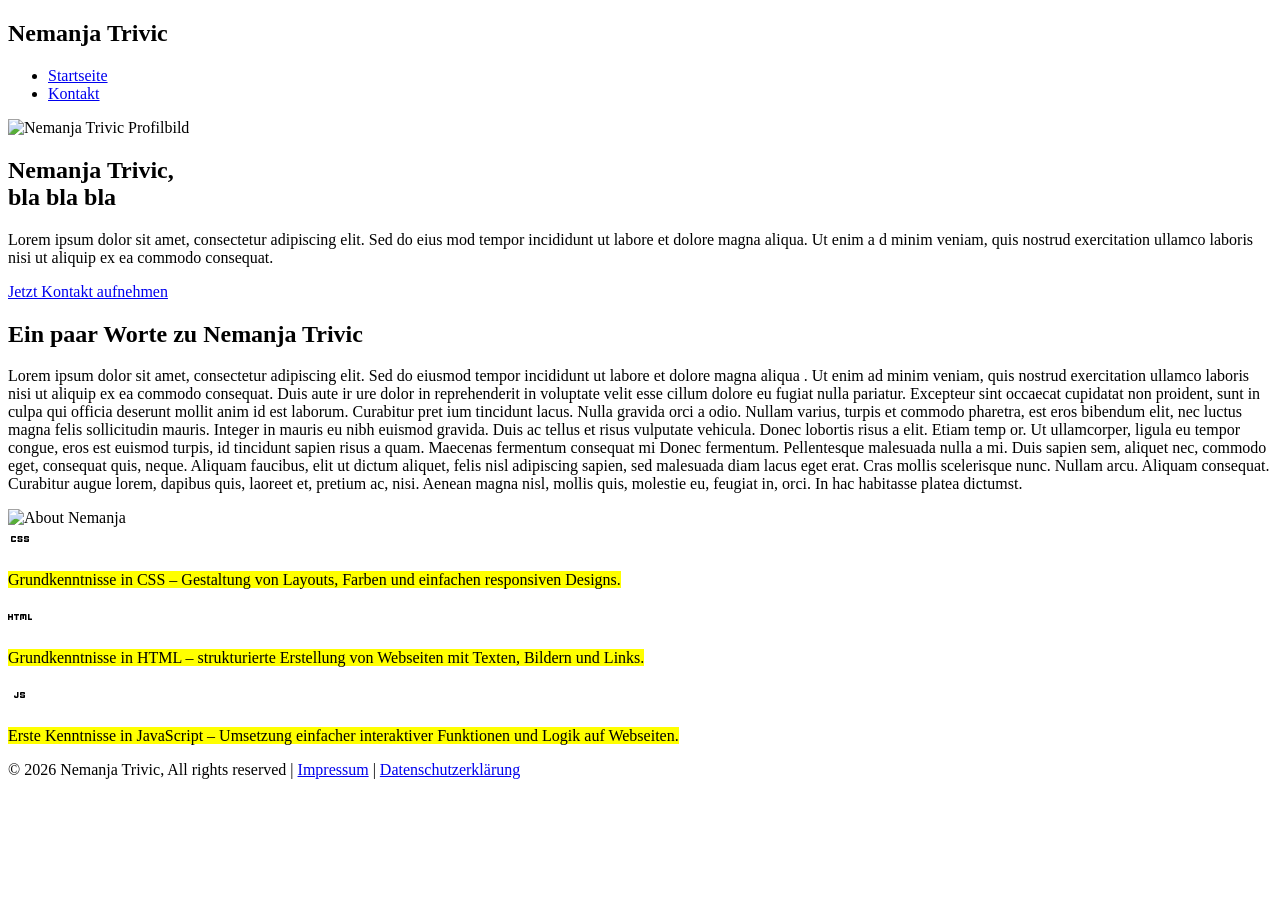
==== index.html @ 818f238e "Add files via upload" ====
<!DOCTYPE html>
<html lang="de">
<head>
    <meta charset="utf-8" />
    <meta name="viewport" content="width=device-width, initial-scale=1">
    <meta name="description" content="Hier findest du das komplette Nemanja Trivic Portfolio">
    <meta name="keywords" content="Nemanja Trivic Portfolio">
    <title>Nemanja Trivic Portfolio Website</title>
    <link rel="stylesheet" href="https://fonts.googleapis.com/css2?family=Material+Symbols+Outlined:opsz,wght,FILL,GRAD@24,400,0,0&icon_names=css,html,javascript" />
    <link rel="stylesheet" href="css/style.css">
</head>
<body>
    <header>
        <nav id="main-nav">
            <div class="standard-container">
                <h1>Nemanja Trivic</h1>
                <ul>
                    <li><a class="active-page" href="Portfolio.html">Startseite</a></li>
                    <li><a href="Kontakt.html">Kontakt</a></li>
                </ul>
            </div>
        </nav>
        <div id="welcome">
            <div class="standard-container">
                <div class="welcome-img">
                    <img src="slike/profilna.jpg" alt="Nemanja Trivic Profilbild" />
                </div>
                <div class="welcome-content">
                    <h2><span class="text-highlighted">Nemanja Trivic,</span><br>bla bla bla</h2>
                    <p>
                        Lorem ipsum dolor sit amet, consectetur adipiscing elit. Sed do eius
                        mod tempor incididunt ut labore et dolore magna aliqua. Ut enim a
                        d minim veniam, quis nostrud exercitation ullamco laboris nisi ut aliquip ex ea commodo consequat.
                    </p>
                    <a class="btn" href="Kontakt.html">Jetzt Kontakt aufnehmen</a>
                </div>
            </div>
        </div>
    </header>
    <section id="about">
        <div class="standard-container">
            <div class="about-content">
                <h2><span class="text-highlighted">Ein paar Worte</span> zu Nemanja Trivic</h2>
                <p>
                    Lorem ipsum dolor sit amet, consectetur adipiscing elit. Sed do eiusmod tempor incididunt ut labore et dolore magna aliqua
                    . Ut enim ad minim veniam, quis nostrud exercitation ullamco laboris nisi ut aliquip ex ea commodo consequat. Duis aute ir
                    ure dolor in reprehenderit in voluptate velit esse cillum dolore eu fugiat nulla pariatur.
                    Excepteur sint occaecat cupidatat non proident, sunt in culpa qui officia deserunt mollit anim id est laborum. Curabitur pret
                    ium tincidunt lacus. Nulla gravida orci a odio. Nullam varius, turpis et commodo pharetra, est eros bibendum elit, nec luctus magna felis sollicitudin mauris.
                    Integer in mauris eu nibh euismod gravida. Duis ac tellus et risus vulputate vehicula. Donec lobortis risus a elit. Etiam temp
                    or. Ut ullamcorper, ligula eu tempor congue, eros est euismod turpis, id tincidunt sapien risus a quam. Maecenas fermentum consequat mi
                    Donec fermentum. Pellentesque malesuada nulla a mi. Duis sapien sem, aliquet nec, commodo eget, consequat quis, neque. Aliquam
                    faucibus, elit ut dictum aliquet, felis nisl adipiscing sapien, sed malesuada diam lacus eget erat. Cras mollis scelerisque nunc. Nullam arcu.
                    Aliquam consequat. Curabitur augue lorem, dapibus quis, laoreet et, pretium ac, nisi. Aenean magna nisl, mollis quis, molestie eu, feugiat in, orci. In hac habitasse platea dictumst.
                </p>
            </div>
                <div class="about-img">
                <img src="slike/senka.jpg" alt="About Nemanja" />
            </div>
        </div>
    </section>
    <section id="skills">
        <div class="standard-container">
            <div class="skill">
                <span class="material-symbols-outlined">css</span>
                <p><mark class="marker">Grundkenntnisse in CSS – Gestaltung von Layouts, Farben und einfachen responsiven Designs.</mark></p>
            </div>
            <div class="skill">
                <span class="material-symbols-outlined">html</span>
                <p><mark class="marker">Grundkenntnisse in HTML – strukturierte Erstellung von Webseiten mit Texten, Bildern und Links.</mark></p>
            </div>
            <div class="skill">
                 <span class="material-symbols-outlined">javascript</span>
                 <p><mark class="marker">Erste Kenntnisse in JavaScript – Umsetzung einfacher interaktiver Funktionen und Logik auf Webseiten.</mark></p>
             </div>
        </div>
    </section>
    <footer id="main-footer">
        <div class="standard-container">
            <p>&copy; 2026 Nemanja Trivic, All rights reserved | <a href="Impressum.html">Impressum</a> | <a href="Datenschutzklärung.html">Datenschutzerklärung</a></p>
        </div>
    </footer>
</body>
</html>
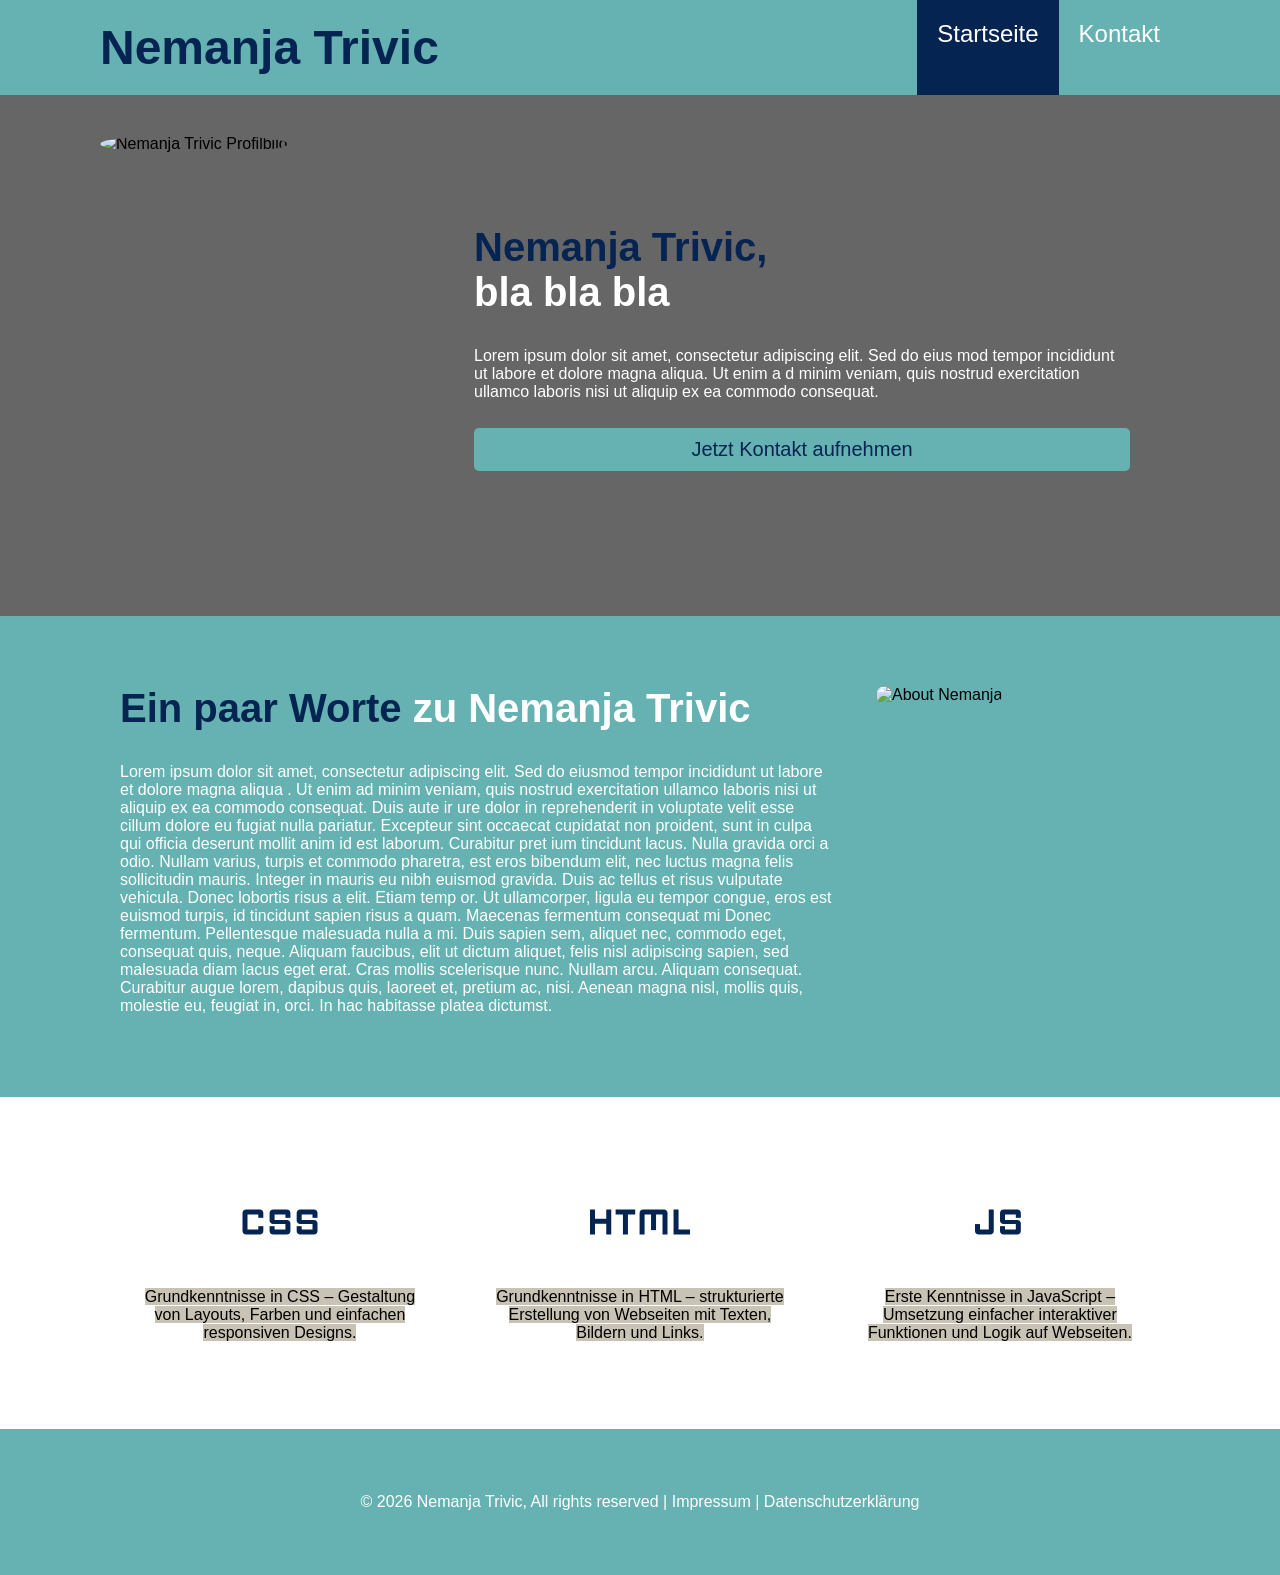
==== commit faa0302a: "Update index.html" ====
--- a/index.html
+++ b/index.html
@@ -7,7 +7,7 @@
     <meta name="keywords" content="Nemanja Trivic Portfolio">
     <title>Nemanja Trivic Portfolio Website</title>
     <link rel="stylesheet" href="https://fonts.googleapis.com/css2?family=Material+Symbols+Outlined:opsz,wght,FILL,GRAD@24,400,0,0&icon_names=css,html,javascript" />
-    <link rel="stylesheet" href="css/style.css">
+    <link rel="stylesheet" href="style.css">
 </head>
 <body>
     <header>
@@ -81,4 +81,4 @@
         </div>
     </footer>
 </body>
-</html>+</html>
--- a/style.css
+++ b/style.css
@@ -0,0 +1,343 @@
+﻿  *{
+    font-family: Arial, Helvetica, sans-serif;
+    box-sizing: border-box;
+    padding: 0px;
+    margin: 0px;
+    }
+
+    h1, h2, h3, h4, h5, h6 {
+        padding-bottom: 20px;
+    }
+
+a {
+    color: #66b2b2;
+    text-decoration: none;
+}
+
+    p{
+        padding-top: 12px;
+        padding-bottom: 12px;
+    }
+
+    /* ----- Hilfsklassen -----*/
+
+    .standard-container {
+        max-width: 1080px;
+        margin: 0 auto;
+      
+    }
+
+.text-highlighted {
+    color: #052452;
+}
+
+.btn {
+    display: block;
+    font-size: 20px;
+    background-color: #66b2b2;
+    color: #052452;
+    padding: 10px 15px;
+    text-align: center;
+    border-radius: 5px;
+    margin: 15px 0px;
+}
+
+    .btn:hover {
+        background-color: #052452;
+        color: white;
+    }
+    /* ----- Navigationsleiste -----*/
+
+#main-nav {
+    background-color: #66b2b2;
+}
+
+    #main-nav::after {
+        content: "";
+        display: block;
+        clear: both;
+    }
+
+    #main-nav h1 {
+        font-size: 3rem;
+        float: left;
+        color: #052452;
+        padding-top: 20px;
+    }
+
+    #main-nav a {
+        color: white;
+    }
+
+    #main-nav ul {
+        float: right;
+        list-style: none;
+    }
+
+
+     #main-nav ul li {
+        float: left;
+     }
+
+     #main-nav ul li a {
+            display: block;
+            font-size: 24px;
+            padding: 20px;
+            text-align: center;
+      }
+
+        #main-nav ul li a:hover {
+            background-color: #052452;
+            color: white;
+            height: 95px;
+        }
+
+        #main-nav ul li a.active-page {
+            background-color: #052452;
+            color: white;
+            height: 95px;
+        }
+
+
+
+         /* ----- Wilkommens Sektion -----*/
+
+      #welcome {
+          background-image: linear-gradient(rgba(0,0,0,0.6), rgba(0,0,0,0.6)), url(../slike/pozadina.jpg);
+          background-repeat: no-repeat;
+          background-size: cover;
+          min-height: 500px;
+      }
+
+      #welcome::after{
+          content: "";
+          display: block;
+          clear: both;
+      }
+
+      #welcome .welcome-content {
+          float: right;
+          width: 70%;
+          color: white;
+          padding: 130px 50px;
+      }
+      #welcome .welcome-img{
+          float: left;
+          width: 30%;
+          padding-top: 40px;
+      }
+      #welcome .welcome-img img {
+          border-radius: 50%;
+          width: 180px;
+          height: 400px;
+      }
+
+      #welcome .welcome-content h2{
+          font-size: 40px;
+      }
+
+/* ----- About Sektion -----*/
+
+        #about {
+        background-color: #66b2b2;
+        padding-top: 50px;
+        padding-bottom: 50px;
+        }
+       #about::after{
+           content: "";
+           display: block;
+           clear: both;
+       }
+
+
+      #about .about-content {
+           float: left;
+           width: 70%;
+           color: white;
+           padding: 20px;
+      }
+
+      #about .about-img {
+           float: left;
+           width: 30%;
+           padding: 20px;
+      }
+
+      #about .about-img img{
+           width: 100%;
+           border-radius: 10px;
+      }
+
+      #about .about-content h2 {
+          font-size: 40px;
+      }
+
+/* ----- Skill Sektion -----*/
+
+       #skills {
+            padding-top: 40px;
+            padding-bottom: 40px;
+       }
+
+       #skills::after{
+           content:"";
+           display: block;
+           clear: both;
+       }
+
+        #skills .skill {
+            float: left;
+            width: 33.33%;
+            text-align: center;
+            padding: 35px;
+        }
+
+        #skills .material-symbols-outlined {
+            font-size: 100px;
+            color: #052452;
+        }
+        #skills .marker {
+            background: #c8c3b4;
+            padding: 0px;
+        }
+
+/* ----- Footer -----*/
+
+        #main-footer {
+            background-color: #66b2b2;
+            min-height: 120px;
+            padding: 52px;
+        }
+
+        #main-footer p {
+            text-align: center;
+            color: white;
+        }
+
+        #main-footer p a {
+            color: white;
+        }
+
+
+/* ----- Kontakt -----*/
+        
+        #contact-options {
+            margin-top: -150px;
+            padding-bottom: 100px;
+        }
+
+        #contact-heading {
+            background-image: linear-gradient(rgba(0,0,0,0.6), rgba(0,0,0,0.6)), url(../slike/pozadina.jpg);
+            background-repeat: no-repeat;
+            background-size: cover;
+            min-height: 500px;
+        }
+
+        #contact-heading .heading-content{
+            color: white;
+            padding: 130px 0px;
+        }
+
+        #contact-heading .heading-content h2{
+            font-size: 40px;
+        }
+
+        #contact-heading .heading-content p {
+             font-size: 20px;
+        }
+
+        #contact-options .contact-option {
+            float: left;
+            width: 31.33%;
+            margin: 1%;
+            text-align: center;
+            padding: 35px;
+            background-color: #66b2b2;
+            min-height: 300px;
+            border-radius: 10px;
+        }
+
+        #contact-options:after{
+            content:"";
+            display: block;
+            clear: both;
+        }
+
+        #contact-options .contact-icon{
+            height: 40px;
+            width: 40px;
+        }
+
+        #contact-options .contact-option h3 {
+            color: #052452;
+            font-size: 25px;
+            padding-top: 15px;
+        }
+        #contact-options .contact-option p{
+            color: white;
+           line-height: 1.7em;
+        }
+
+/* ----- Datenschutz -----*/
+
+
+        #daten-heading {
+            background-image: linear-gradient(rgba(0,0,0,0.6), rgba(0,0,0,0.6)), url(../slike/pozadina.jpg);
+            background-repeat: no-repeat;
+            background-size: cover;
+            min-height: 500px;
+        }
+
+        #daten-heading .daten-content {
+            color: white;
+            padding-top: 130px;
+            padding-bottom: 50px;
+        }
+
+        #daten-heading .daten-content h2 {
+            font-size: 40px;
+        }
+
+        #daten-heading .daten-content p {
+            font-size: 18px;
+            padding: 20px;
+            line-height: 1.4em;
+        }
+
+            #daten-heading .material-symbols-outlined {
+                font-size: 100px;
+                color: #052452;
+                padding: 40px;
+            }
+
+/* ----- Impressum -----*/
+
+        #impressum-id {
+            background-image: linear-gradient(rgba(0,0,0,0.6), rgba(0,0,0,0.6)), url(../slike/pozadina.jpg);
+            background-repeat: no-repeat;
+            background-size: cover;
+            min-height: 500px;
+        }
+
+        #impressum-id .impressum-content {
+            color: white;
+            padding-top: 130px;
+            padding-bottom: 50px;
+        }
+
+        #impressum-id .impressum-content h2 {
+            font-size: 40px;
+        }
+
+        #impressum-id .impressum-content p {
+            font-size: 18px;
+            padding: 20px;
+            line-height: 1.4em;
+        }
+        #impressum-id .material-symbols-outlined {
+            font-size: 100px;
+            color: #052452;
+            padding: 40px;
+        }
+
+        
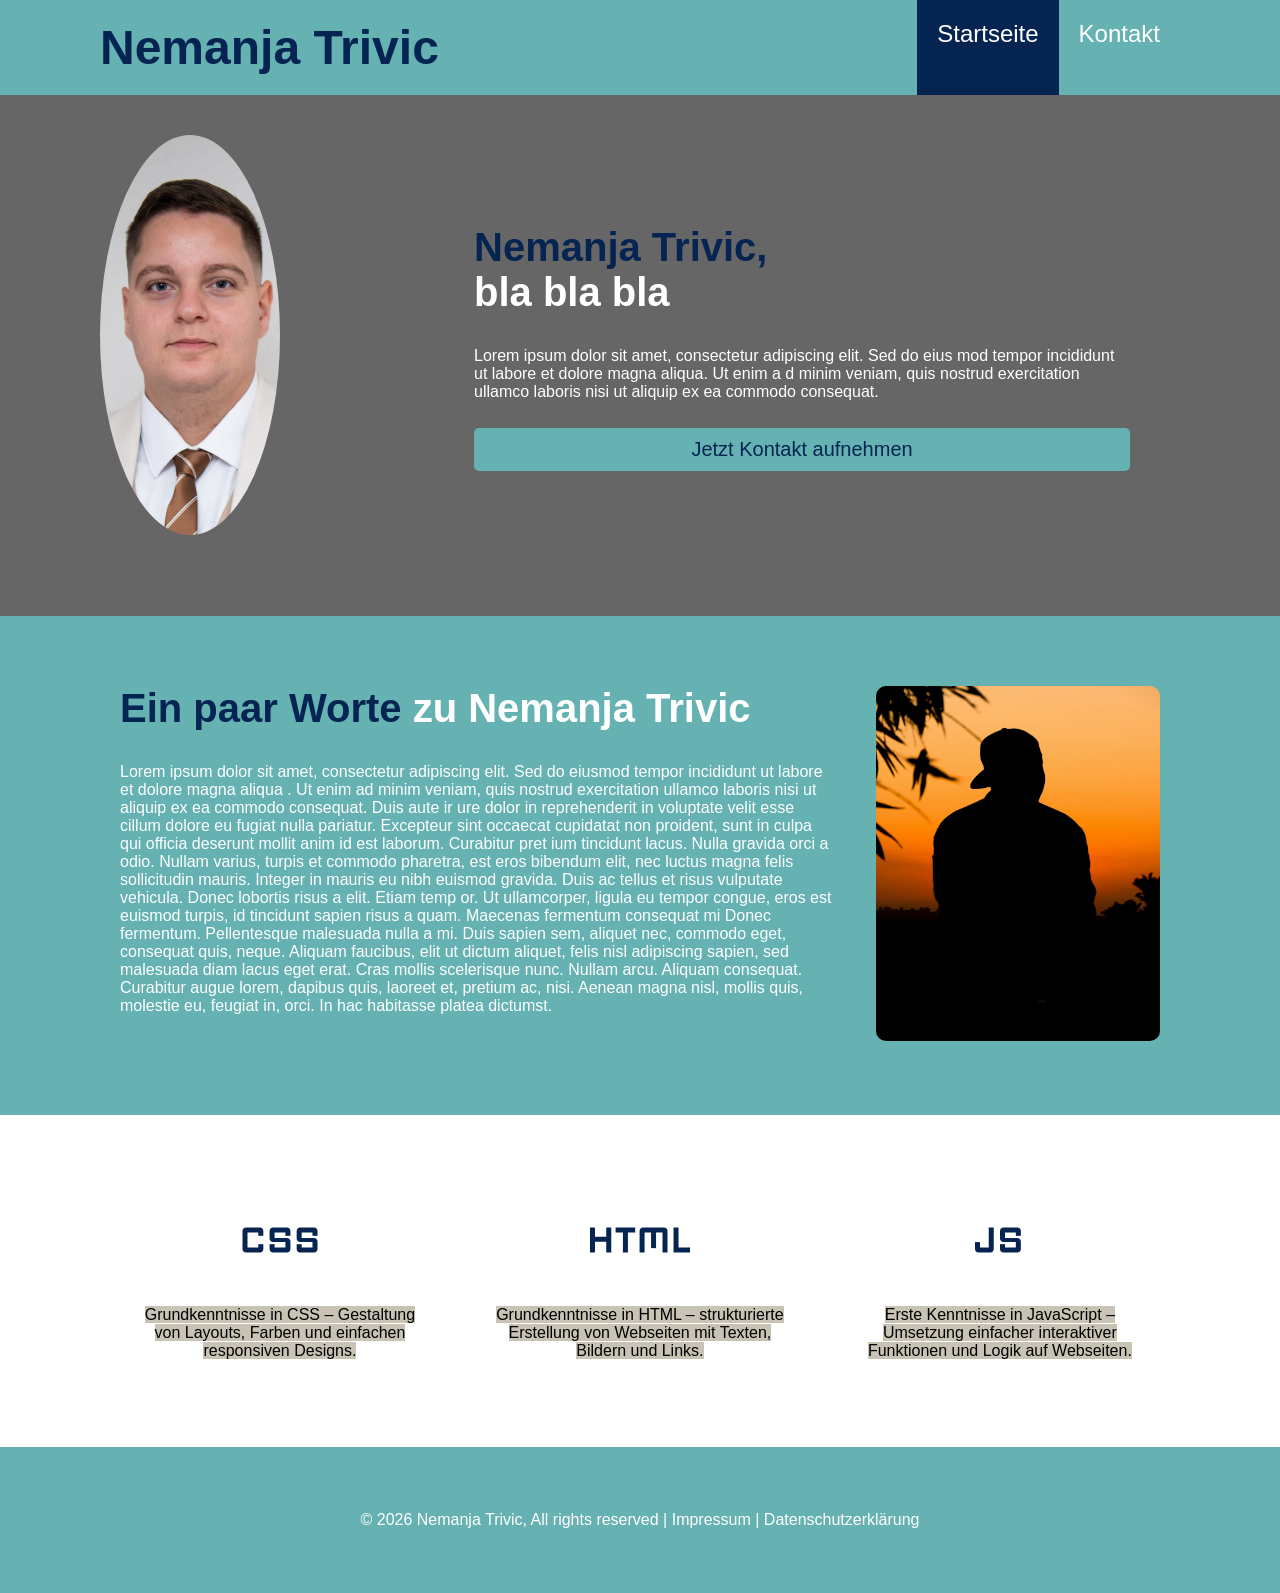
==== commit d77dda9b: "Update index.html" ====
--- a/index.html
+++ b/index.html
@@ -23,7 +23,7 @@
         <div id="welcome">
             <div class="standard-container">
                 <div class="welcome-img">
-                    <img src="slike/profilna.jpg" alt="Nemanja Trivic Profilbild" />
+                    <img src="profilna.jpg" alt="Nemanja Trivic Profilbild" />
                 </div>
                 <div class="welcome-content">
                     <h2><span class="text-highlighted">Nemanja Trivic,</span><br>bla bla bla</h2>
@@ -55,7 +55,7 @@
                 </p>
             </div>
                 <div class="about-img">
-                <img src="slike/senka.jpg" alt="About Nemanja" />
+                <img src="senka.jpg" alt="About Nemanja" />
             </div>
         </div>
     </section>
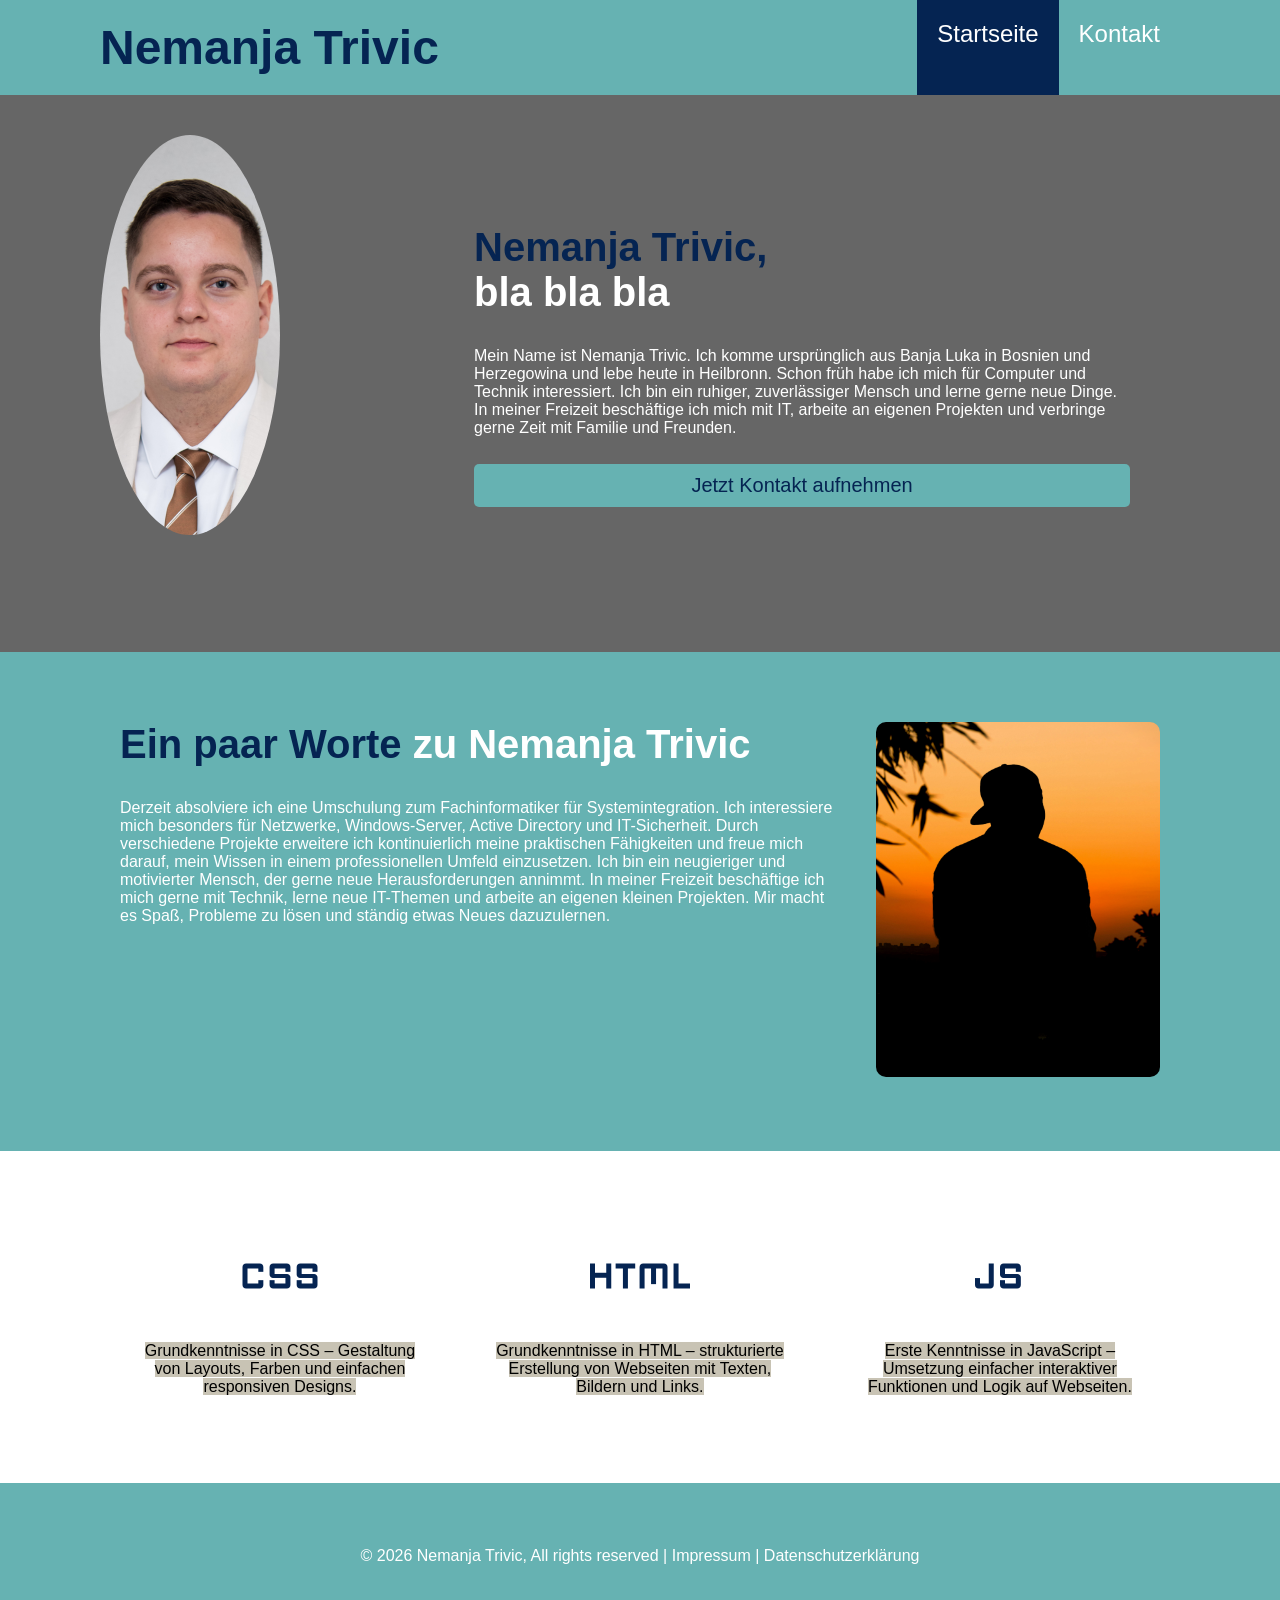
==== commit 72963920: "Update index.html" ====
--- a/index.html
+++ b/index.html
@@ -15,7 +15,7 @@
             <div class="standard-container">
                 <h1>Nemanja Trivic</h1>
                 <ul>
-                    <li><a class="active-page" href="Portfolio.html">Startseite</a></li>
+                    <li><a class="active-page" href="index.html">Startseite</a></li>
                     <li><a href="Kontakt.html">Kontakt</a></li>
                 </ul>
             </div>
@@ -28,9 +28,7 @@
                 <div class="welcome-content">
                     <h2><span class="text-highlighted">Nemanja Trivic,</span><br>bla bla bla</h2>
                     <p>
-                        Lorem ipsum dolor sit amet, consectetur adipiscing elit. Sed do eius
-                        mod tempor incididunt ut labore et dolore magna aliqua. Ut enim a
-                        d minim veniam, quis nostrud exercitation ullamco laboris nisi ut aliquip ex ea commodo consequat.
+                        Mein Name ist Nemanja Trivic. Ich komme ursprünglich aus Banja Luka in Bosnien und Herzegowina und lebe heute in Heilbronn. Schon früh habe ich mich für Computer und Technik interessiert. Ich bin ein ruhiger, zuverlässiger Mensch und lerne gerne neue Dinge. In meiner Freizeit beschäftige ich mich mit IT, arbeite an eigenen Projekten und verbringe gerne Zeit mit Familie und Freunden.
                     </p>
                     <a class="btn" href="Kontakt.html">Jetzt Kontakt aufnehmen</a>
                 </div>
@@ -42,16 +40,8 @@
             <div class="about-content">
                 <h2><span class="text-highlighted">Ein paar Worte</span> zu Nemanja Trivic</h2>
                 <p>
-                    Lorem ipsum dolor sit amet, consectetur adipiscing elit. Sed do eiusmod tempor incididunt ut labore et dolore magna aliqua
-                    . Ut enim ad minim veniam, quis nostrud exercitation ullamco laboris nisi ut aliquip ex ea commodo consequat. Duis aute ir
-                    ure dolor in reprehenderit in voluptate velit esse cillum dolore eu fugiat nulla pariatur.
-                    Excepteur sint occaecat cupidatat non proident, sunt in culpa qui officia deserunt mollit anim id est laborum. Curabitur pret
-                    ium tincidunt lacus. Nulla gravida orci a odio. Nullam varius, turpis et commodo pharetra, est eros bibendum elit, nec luctus magna felis sollicitudin mauris.
-                    Integer in mauris eu nibh euismod gravida. Duis ac tellus et risus vulputate vehicula. Donec lobortis risus a elit. Etiam temp
-                    or. Ut ullamcorper, ligula eu tempor congue, eros est euismod turpis, id tincidunt sapien risus a quam. Maecenas fermentum consequat mi
-                    Donec fermentum. Pellentesque malesuada nulla a mi. Duis sapien sem, aliquet nec, commodo eget, consequat quis, neque. Aliquam
-                    faucibus, elit ut dictum aliquet, felis nisl adipiscing sapien, sed malesuada diam lacus eget erat. Cras mollis scelerisque nunc. Nullam arcu.
-                    Aliquam consequat. Curabitur augue lorem, dapibus quis, laoreet et, pretium ac, nisi. Aenean magna nisl, mollis quis, molestie eu, feugiat in, orci. In hac habitasse platea dictumst.
+                    Derzeit absolviere ich eine Umschulung zum Fachinformatiker für Systemintegration. Ich interessiere mich besonders für Netzwerke, Windows-Server, Active Directory und IT-Sicherheit. Durch verschiedene Projekte erweitere ich kontinuierlich meine praktischen Fähigkeiten und freue mich darauf, mein Wissen in einem professionellen Umfeld einzusetzen.
+                   Ich bin ein neugieriger und motivierter Mensch, der gerne neue Herausforderungen annimmt. In meiner Freizeit beschäftige ich mich gerne mit Technik, lerne neue IT-Themen und arbeite an eigenen kleinen Projekten. Mir macht es Spaß, Probleme zu lösen und ständig etwas Neues dazuzulernen.
                 </p>
             </div>
                 <div class="about-img">
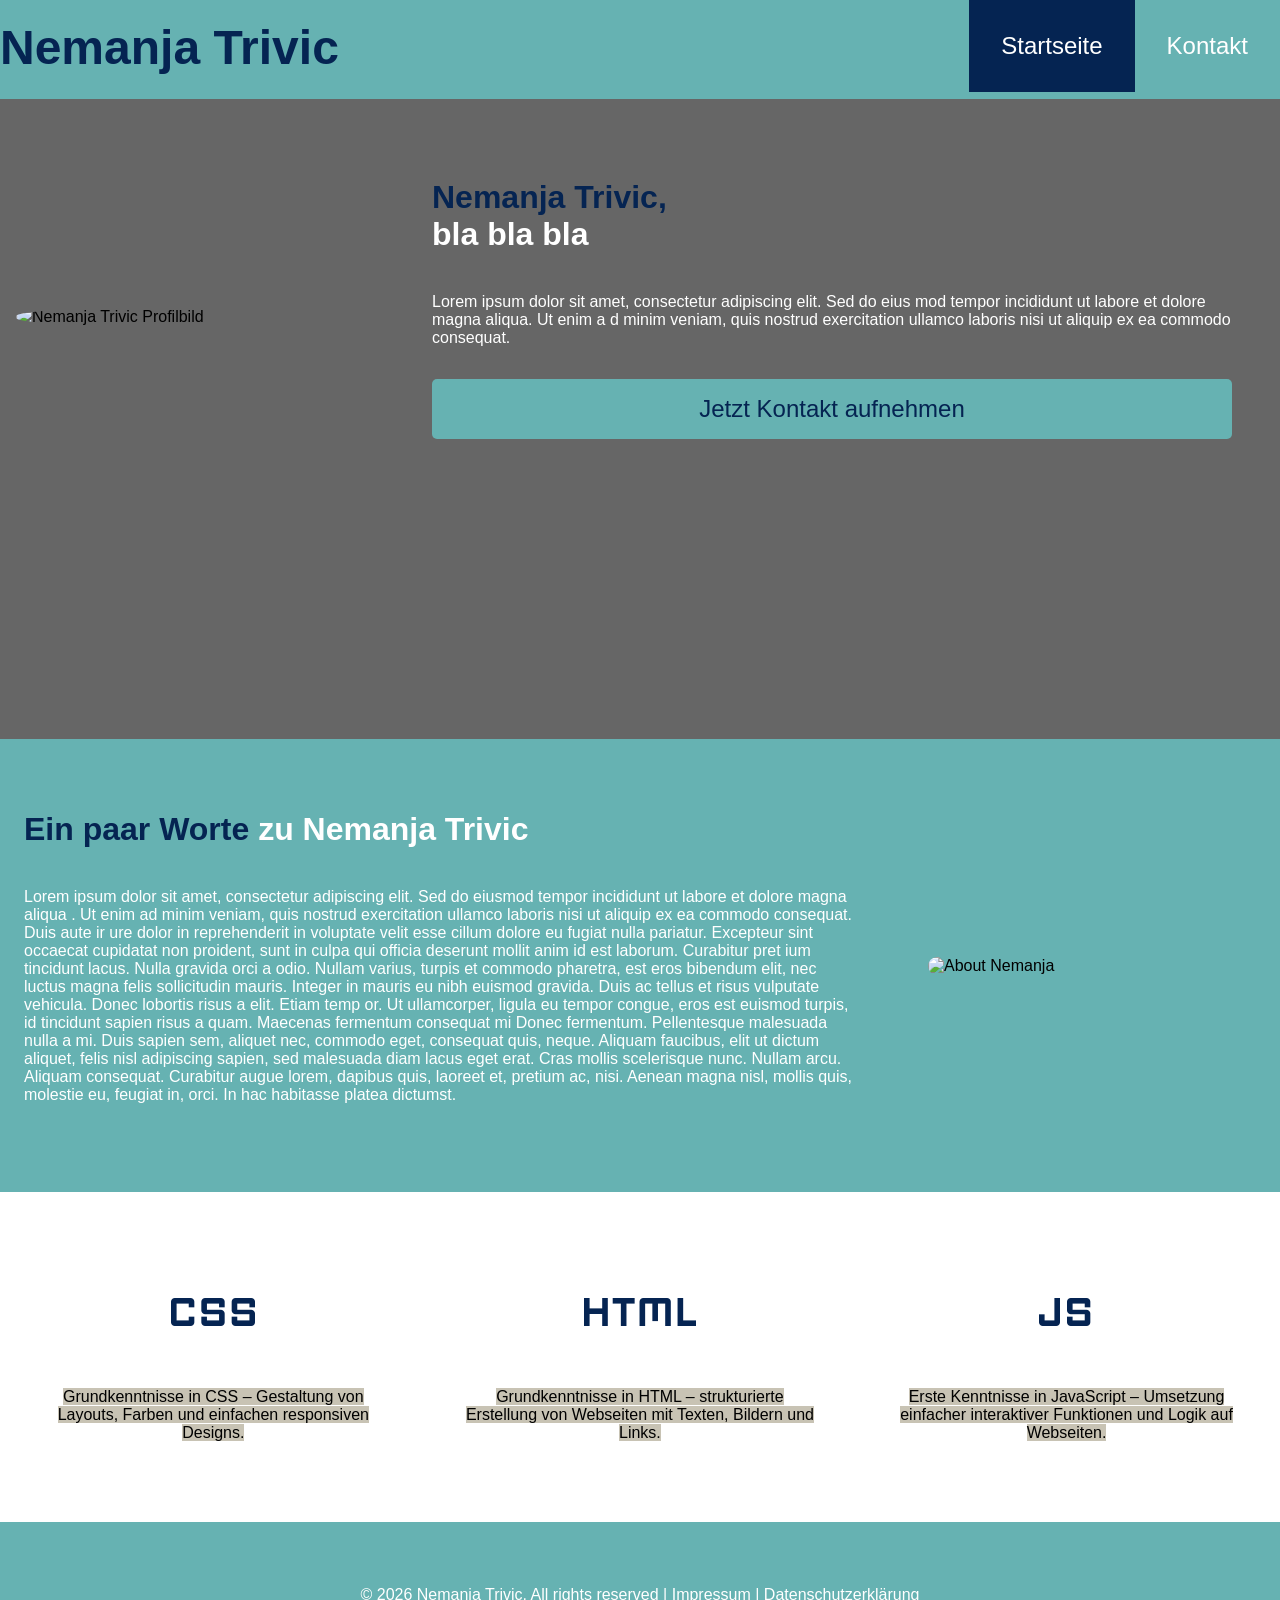
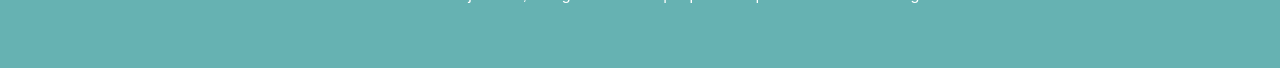
==== commit e1fd528e: "Update index.html" ====
--- a/index.html
+++ b/index.html
@@ -23,12 +23,14 @@
         <div id="welcome">
             <div class="standard-container">
                 <div class="welcome-img">
-                    <img src="profilna.jpg" alt="Nemanja Trivic Profilbild" />
+                    <img src="slike/profilna.jpg" alt="Nemanja Trivic Profilbild" />
                 </div>
                 <div class="welcome-content">
                     <h2><span class="text-highlighted">Nemanja Trivic,</span><br>bla bla bla</h2>
                     <p>
-                        Mein Name ist Nemanja Trivic. Ich komme ursprünglich aus Banja Luka in Bosnien und Herzegowina und lebe heute in Heilbronn. Schon früh habe ich mich für Computer und Technik interessiert. Ich bin ein ruhiger, zuverlässiger Mensch und lerne gerne neue Dinge. In meiner Freizeit beschäftige ich mich mit IT, arbeite an eigenen Projekten und verbringe gerne Zeit mit Familie und Freunden.
+                        Lorem ipsum dolor sit amet, consectetur adipiscing elit. Sed do eius
+                        mod tempor incididunt ut labore et dolore magna aliqua. Ut enim a
+                        d minim veniam, quis nostrud exercitation ullamco laboris nisi ut aliquip ex ea commodo consequat.
                     </p>
                     <a class="btn" href="Kontakt.html">Jetzt Kontakt aufnehmen</a>
                 </div>
@@ -40,12 +42,20 @@
             <div class="about-content">
                 <h2><span class="text-highlighted">Ein paar Worte</span> zu Nemanja Trivic</h2>
                 <p>
-                    Derzeit absolviere ich eine Umschulung zum Fachinformatiker für Systemintegration. Ich interessiere mich besonders für Netzwerke, Windows-Server, Active Directory und IT-Sicherheit. Durch verschiedene Projekte erweitere ich kontinuierlich meine praktischen Fähigkeiten und freue mich darauf, mein Wissen in einem professionellen Umfeld einzusetzen.
-                   Ich bin ein neugieriger und motivierter Mensch, der gerne neue Herausforderungen annimmt. In meiner Freizeit beschäftige ich mich gerne mit Technik, lerne neue IT-Themen und arbeite an eigenen kleinen Projekten. Mir macht es Spaß, Probleme zu lösen und ständig etwas Neues dazuzulernen.
+                    Lorem ipsum dolor sit amet, consectetur adipiscing elit. Sed do eiusmod tempor incididunt ut labore et dolore magna aliqua
+                    . Ut enim ad minim veniam, quis nostrud exercitation ullamco laboris nisi ut aliquip ex ea commodo consequat. Duis aute ir
+                    ure dolor in reprehenderit in voluptate velit esse cillum dolore eu fugiat nulla pariatur.
+                    Excepteur sint occaecat cupidatat non proident, sunt in culpa qui officia deserunt mollit anim id est laborum. Curabitur pret
+                    ium tincidunt lacus. Nulla gravida orci a odio. Nullam varius, turpis et commodo pharetra, est eros bibendum elit, nec luctus magna felis sollicitudin mauris.
+                    Integer in mauris eu nibh euismod gravida. Duis ac tellus et risus vulputate vehicula. Donec lobortis risus a elit. Etiam temp
+                    or. Ut ullamcorper, ligula eu tempor congue, eros est euismod turpis, id tincidunt sapien risus a quam. Maecenas fermentum consequat mi
+                    Donec fermentum. Pellentesque malesuada nulla a mi. Duis sapien sem, aliquet nec, commodo eget, consequat quis, neque. Aliquam
+                    faucibus, elit ut dictum aliquet, felis nisl adipiscing sapien, sed malesuada diam lacus eget erat. Cras mollis scelerisque nunc. Nullam arcu.
+                    Aliquam consequat. Curabitur augue lorem, dapibus quis, laoreet et, pretium ac, nisi. Aenean magna nisl, mollis quis, molestie eu, feugiat in, orci. In hac habitasse platea dictumst.
                 </p>
             </div>
                 <div class="about-img">
-                <img src="senka.jpg" alt="About Nemanja" />
+                <img src="slike/senka.jpg" alt="About Nemanja" />
             </div>
         </div>
     </section>
--- a/style.css
+++ b/style.css
@@ -1,4 +1,4 @@
-﻿  *{
+  *{
     font-family: Arial, Helvetica, sans-serif;
     box-sizing: border-box;
     padding: 0px;
@@ -6,7 +6,7 @@
     }
 
     h1, h2, h3, h4, h5, h6 {
-        padding-bottom: 20px;
+        padding-bottom: 1.5rem;
     }
 
 a {
@@ -15,15 +15,16 @@
 }
 
     p{
-        padding-top: 12px;
-        padding-bottom: 12px;
+        padding-top: 1rem;
+        padding-bottom: 1rem;
     }
 
     /* ----- Hilfsklassen -----*/
 
     .standard-container {
-        max-width: 1080px;
-        margin: 0 auto;
+        max-width: 100%;
+        height: auto;
+        margin: auto;
       
     }
 
@@ -33,13 +34,13 @@
 
 .btn {
     display: block;
-    font-size: 20px;
+    font-size: 1.5rem;
     background-color: #66b2b2;
     color: #052452;
-    padding: 10px 15px;
+    padding: 1rem 1rem;
     text-align: center;
     border-radius: 5px;
-    margin: 15px 0px;
+    margin: 1rem 0px;
 }
 
     .btn:hover {
@@ -81,21 +82,21 @@
 
      #main-nav ul li a {
             display: block;
-            font-size: 24px;
-            padding: 20px;
+            font-size: 1.5rem;
+            padding: 2rem;
             text-align: center;
       }
 
         #main-nav ul li a:hover {
             background-color: #052452;
             color: white;
-            height: 95px;
+            height: auto;
         }
 
         #main-nav ul li a.active-page {
             background-color: #052452;
             color: white;
-            height: 95px;
+            height: auto;
         }
 
 
@@ -106,7 +107,7 @@
           background-image: linear-gradient(rgba(0,0,0,0.6), rgba(0,0,0,0.6)), url(../slike/pozadina.jpg);
           background-repeat: no-repeat;
           background-size: cover;
-          min-height: 500px;
+          min-height: 40rem;
       }
 
       #welcome::after{
@@ -116,67 +117,76 @@
       }
 
       #welcome .welcome-content {
-          float: right;
           width: 70%;
           color: white;
-          padding: 130px 50px;
-      }
+          padding: 5rem 3rem;
+      }
+
       #welcome .welcome-img{
-          float: left;
-          width: 30%;
-          padding-top: 40px;
-      }
+          width: 25%;
+          display: flex;
+          justify-content: center;
+          align-items: center;
+      }
+
       #welcome .welcome-img img {
-          border-radius: 50%;
-          width: 180px;
-          height: 400px;
+          border-radius: 45%;
+          width: 18rem;
+          height: auto;
+          max-width: 100%;
+      }
+
+      #welcome .standard-container{
+          display:flex;
+          align-items:center;
+          justify-content:space-between;
       }
 
       #welcome .welcome-content h2{
-          font-size: 40px;
+          font-size: 2rem;
       }
 
 /* ----- About Sektion -----*/
 
         #about {
         background-color: #66b2b2;
-        padding-top: 50px;
-        padding-bottom: 50px;
-        }
-       #about::after{
-           content: "";
-           display: block;
-           clear: both;
-       }
-
+        padding-top: 3rem;
+        padding-bottom: 3rem;
+        }
 
       #about .about-content {
-           float: left;
-           width: 70%;
+           flex:1;
            color: white;
-           padding: 20px;
+           padding: 1.5rem;
       }
 
       #about .about-img {
-           float: left;
-           width: 30%;
-           padding: 20px;
+          flex:0 0 22rem;
       }
 
       #about .about-img img{
            width: 100%;
-           border-radius: 10px;
+           border-radius: 1rem;
+           height:auto;
+           display:block;
       }
 
       #about .about-content h2 {
-          font-size: 40px;
+          font-size: 2rem;
+      }
+
+      #about .standard-container{
+          display:flex;
+          align-items:center;
+          justify-content: space-between;
+          gap:3rem;
       }
 
 /* ----- Skill Sektion -----*/
 
        #skills {
-            padding-top: 40px;
-            padding-bottom: 40px;
+            padding-top: 2rem;
+            padding-bottom: 2rem;
        }
 
        #skills::after{
@@ -189,11 +199,11 @@
             float: left;
             width: 33.33%;
             text-align: center;
-            padding: 35px;
+            padding: 2rem;
         }
 
         #skills .material-symbols-outlined {
-            font-size: 100px;
+            font-size: 7rem;
             color: #052452;
         }
         #skills .marker {
@@ -205,8 +215,8 @@
 
         #main-footer {
             background-color: #66b2b2;
-            min-height: 120px;
-            padding: 52px;
+            min-height: 8rem;
+            padding: 3rem;
         }
 
         #main-footer p {
@@ -340,4 +350,45 @@
             padding: 40px;
         }
 
-        +@media (max-width: 768px) {
+
+    #welcome .container {
+        flex-direction: column;
+        text-align: center;
+    }
+
+    #welcome .welcome-img {
+        width: 100%;
+        margin-top: 2rem;
+    }
+
+    #welcome .welcome-content {
+        width: 100%;
+        padding: 2rem;
+    }
+
+        #welcome .welcome-content h2 {
+            font-size: 2rem;
+        }
+
+        #welcome .welcome-content p {
+            font-size: 1rem;
+        }
+}
+@media (max-width:768px) {
+
+    #about .standard-container {
+        flex-direction: column;
+        text-align: center;
+    }
+
+    #about .about-img {
+        flex: none;
+        width: 80%;
+        max-width: 22rem;
+    }
+
+    #about .about-content {
+        padding: 1rem;
+    }
+}
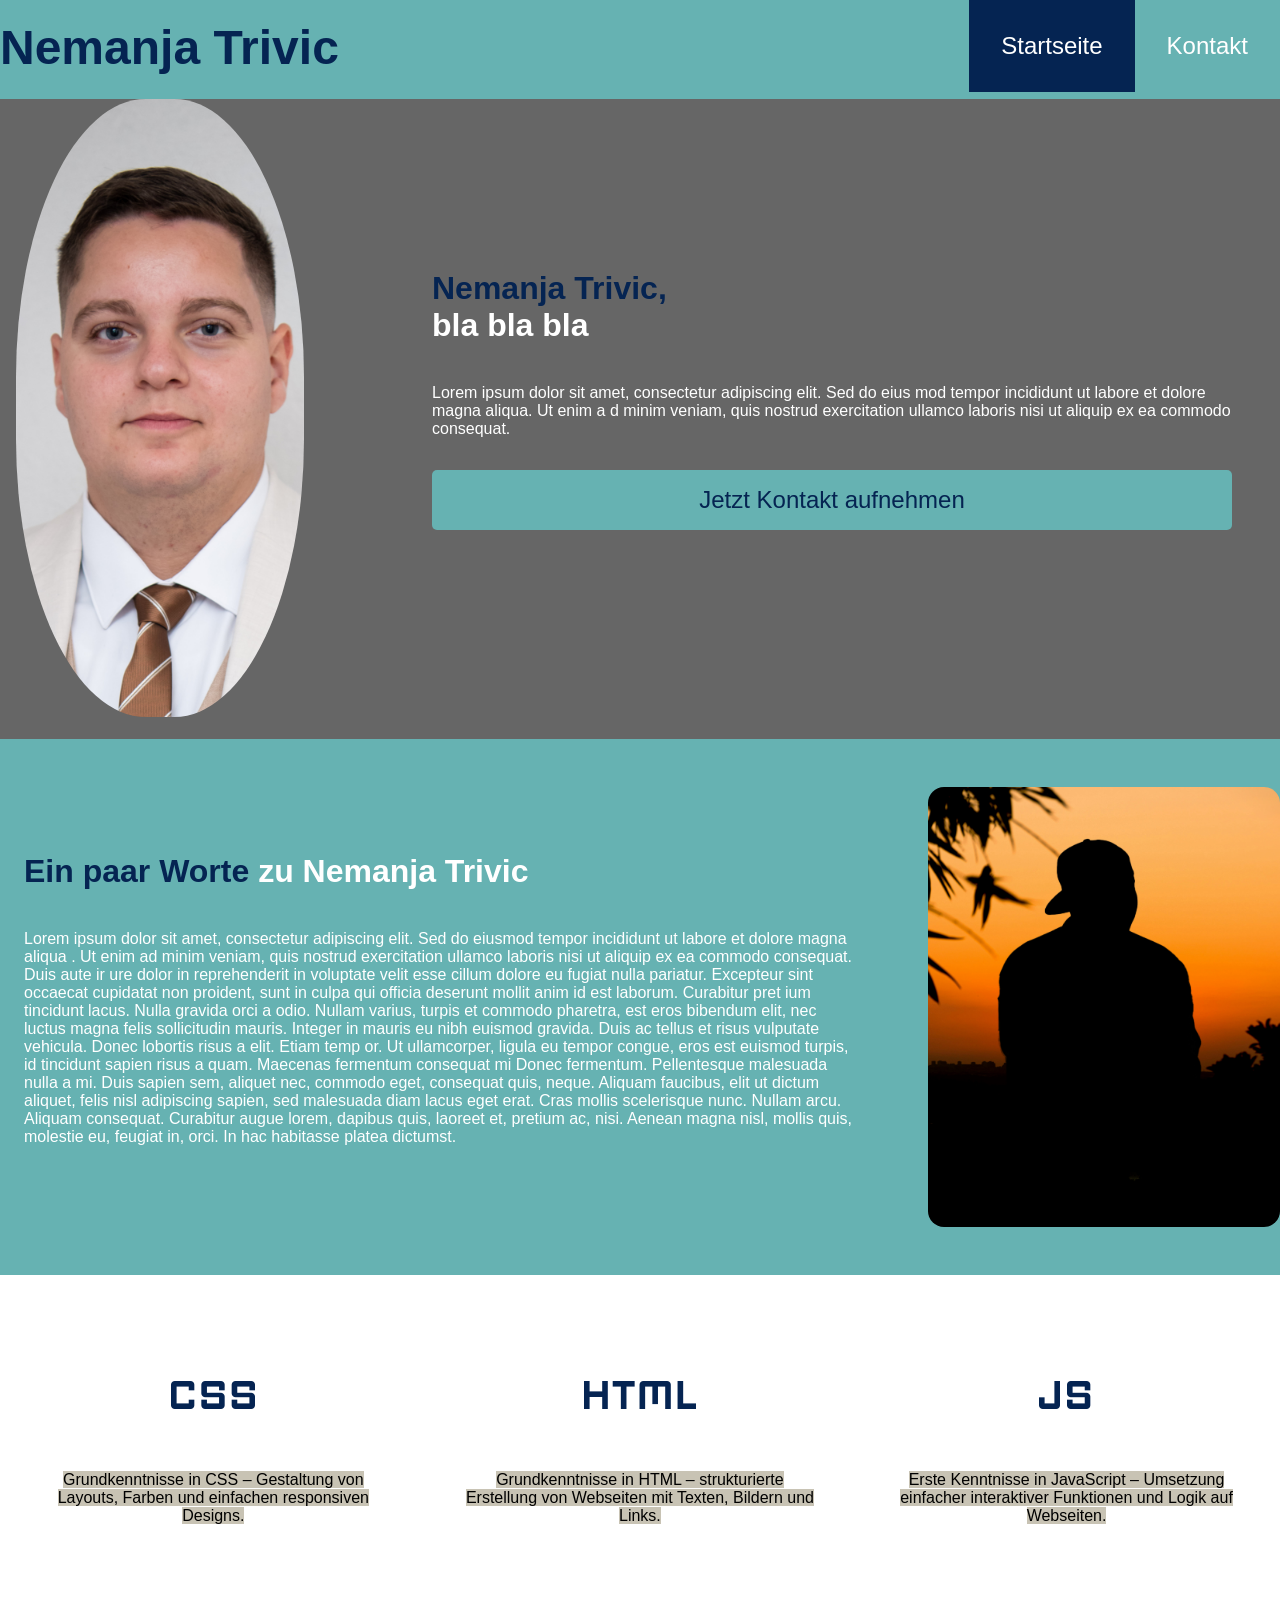
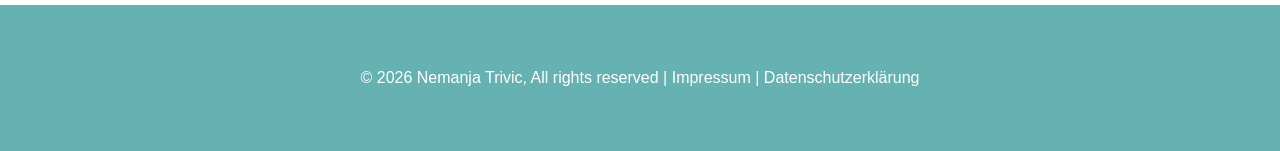
==== commit f5a5157e: "Update index.html" ====
--- a/index.html
+++ b/index.html
@@ -23,7 +23,7 @@
         <div id="welcome">
             <div class="standard-container">
                 <div class="welcome-img">
-                    <img src="slike/profilna.jpg" alt="Nemanja Trivic Profilbild" />
+                    <img src="profilna.jpg" alt="Nemanja Trivic Profilbild" />
                 </div>
                 <div class="welcome-content">
                     <h2><span class="text-highlighted">Nemanja Trivic,</span><br>bla bla bla</h2>
@@ -55,7 +55,7 @@
                 </p>
             </div>
                 <div class="about-img">
-                <img src="slike/senka.jpg" alt="About Nemanja" />
+                <img src="senka.jpg" alt="About Nemanja" />
             </div>
         </div>
     </section>
